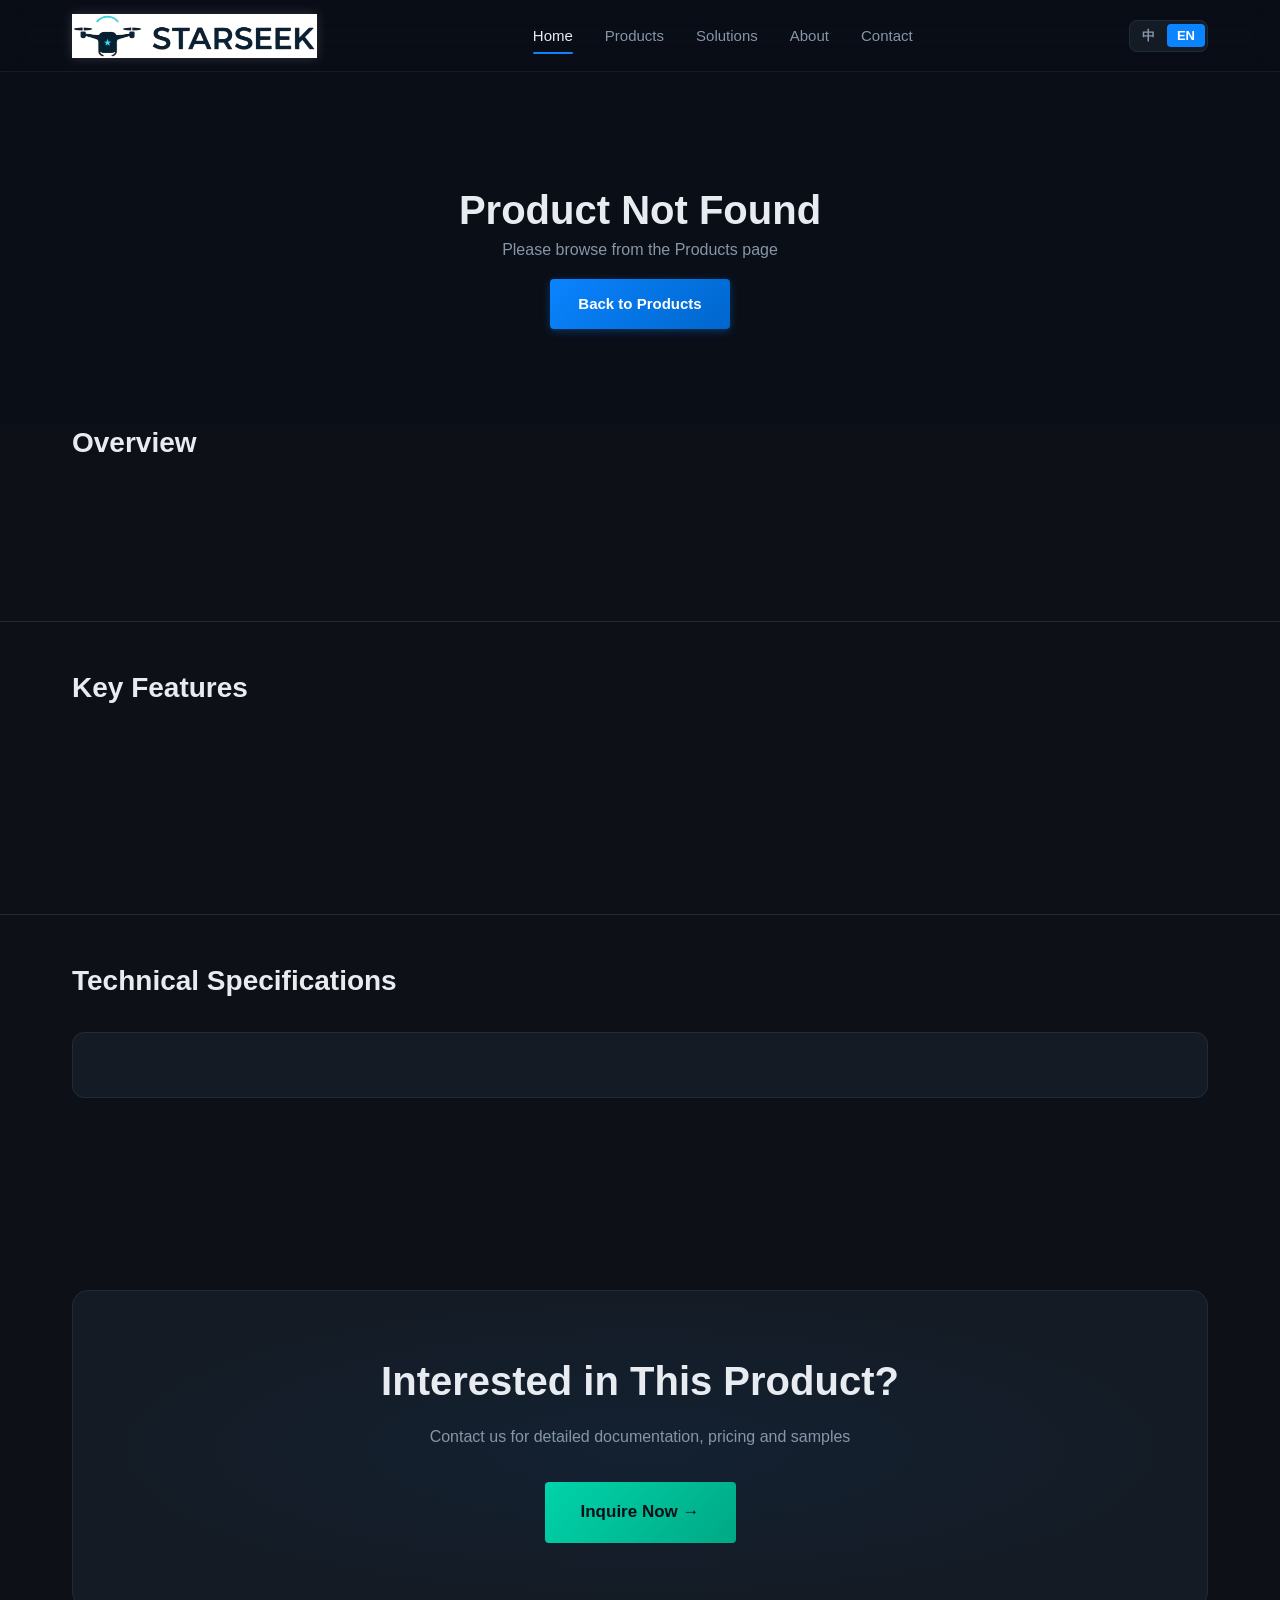
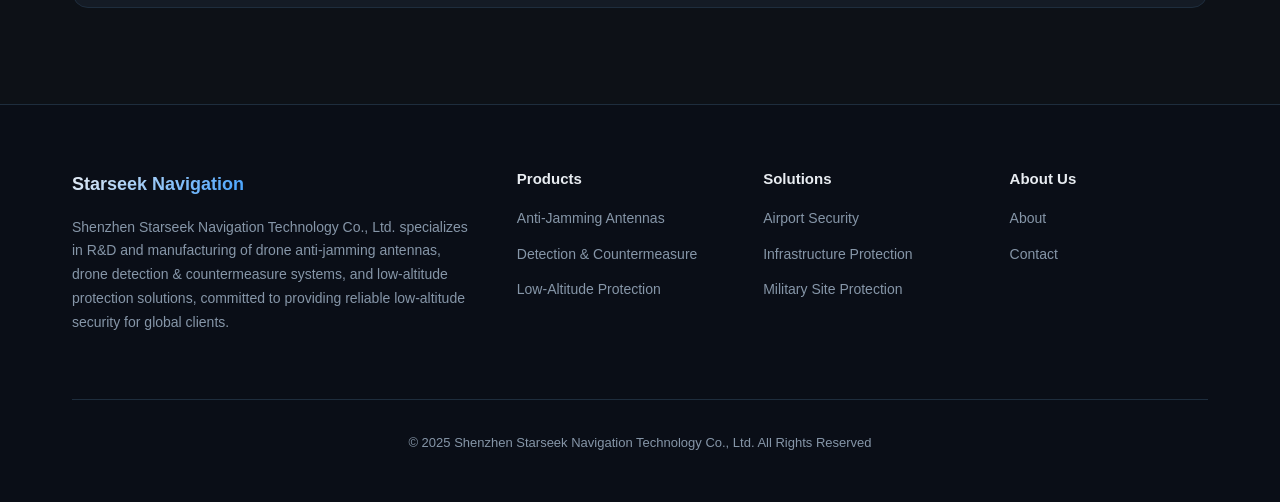
==== en/product-detail.html @ 2c4e3b2a "Add product detail pages and card links for all 7 antenna products Each product now has its own deta" ====
<!DOCTYPE html>
<html lang="en">
<head>
  <meta charset="UTF-8">
  <meta name="viewport" content="width=device-width, initial-scale=1.0">
  <title>Product Detail - Starseek Navigation Technology</title>
  <meta name="description" content="Starseek Navigation Technology - Anti-Jamming Antenna Product Detail">
  <link rel="stylesheet" href="../css/style.css">
  <link rel="preconnect" href="https://fonts.googleapis.com">
  <link rel="preconnect" href="https://fonts.gstatic.com" crossorigin>
  <link href="https://fonts.googleapis.com/css2?family=Inter:wght@400;500;600;700;800&display=swap" rel="stylesheet">
  <style>
    .detail-hero { padding-top: calc(var(--nav-height) + var(--space-2xl)); padding-bottom: var(--space-xl); background: var(--color-bg-deep); }
    .detail-gallery { display: flex; gap: var(--space-md); margin-bottom: var(--space-xl); }
    .detail-gallery img { width: 100%; max-height: 480px; object-fit: contain; background: var(--color-bg-elevated); border-radius: var(--radius-lg); border: 1px solid var(--color-border); }
    .detail-gallery-thumbs { display: flex; gap: var(--space-sm); margin-top: var(--space-md); }
    .detail-gallery-thumbs img { width: 80px; height: 80px; object-fit: cover; border-radius: var(--radius-md); border: 2px solid var(--color-border); cursor: pointer; transition: border-color var(--transition-fast); }
    .detail-gallery-thumbs img:hover, .detail-gallery-thumbs img.active { border-color: var(--color-primary); }
    .spec-table { width: 100%; border-collapse: collapse; margin: var(--space-xl) 0; }
    .spec-table tr { border-bottom: 1px solid var(--color-border); }
    .spec-table td { padding: var(--space-md) var(--space-lg); }
    .spec-table td:first-child { color: var(--color-text-muted); font-weight: 500; width: 40%; white-space: nowrap; }
    .spec-table td:last-child { color: var(--color-text-primary); font-weight: 600; }
    .feature-list-detail { display: grid; grid-template-columns: repeat(auto-fit, minmax(280px, 1fr)); gap: var(--space-md); margin: var(--space-xl) 0; }
    .feature-item-detail { display: flex; align-items: flex-start; gap: var(--space-md); padding: var(--space-lg); background: var(--color-bg-card); border: 1px solid var(--color-border); border-radius: var(--radius-md); }
    .feature-item-detail .fi-icon { font-size: 1.5rem; flex-shrink: 0; }
    .feature-item-detail .fi-text { font-size: 0.9375rem; color: var(--color-text-primary); line-height: 1.6; }
    .breadcrumb { display: flex; gap: var(--space-sm); align-items: center; font-size: 0.875rem; color: var(--color-text-muted); margin-bottom: var(--space-lg); }
    .breadcrumb a { color: var(--color-text-secondary); text-decoration: none; }
    .breadcrumb a:hover { color: var(--color-primary-light); }
    .section-divider { border: 0; border-top: 1px solid var(--color-border); margin: var(--space-2xl) 0; }
    @media (max-width: 768px) {
      .spec-table td:first-child { width: 50%; }
      .detail-gallery-thumbs { overflow-x: auto; }
    }
  </style>
</head>
<body>

  <section class="detail-hero">
    <div class="container">
      <div class="breadcrumb">
        <a href="./">Home</a> <span>/</span>
        <a href="products.html">Products</a> <span>/</span>
        <span id="bcCat">Anti-Jamming Antenna</span> <span>/</span>
        <span id="bcName" style="color:var(--color-text-primary);">Product Detail</span>
      </div>

      <div class="reveal">
        <span class="section-label" id="detailSeries">Series</span>
        <h1 class="section-title" id="detailName">Product Name</h1>
        <p class="section-desc" id="detailSubtitle" style="font-size:1.125rem;">Product description</p>
      </div>

      <!-- Main Gallery -->
      <div class="reveal" id="galleryMain">
        <div class="detail-gallery">
          <img id="mainImage" src="" alt="Product Image" style="width:100%;">
        </div>
        <div class="detail-gallery-thumbs" id="galleryThumbs"></div>
      </div>
    </div>
  </section>

  <!-- Overview -->
  <section class="section" style="padding-top:0;">
    <div class="container">
      <div class="reveal" style="max-width:860px;">
        <h3 style="margin-bottom:var(--space-md);">Overview</h3>
        <p style="font-size:1.0625rem;line-height:1.85;color:var(--color-text-secondary);" id="detailOverview"></p>
      </div>
    </div>
  </section>

  <hr class="section-divider">

  <!-- Features -->
  <section class="section" style="padding-top:0;">
    <div class="container">
      <h3 style="margin-bottom:var(--space-xl);">Key Features</h3>
      <div class="feature-list-detail reveal" id="detailFeatures"></div>
    </div>
  </section>

  <hr class="section-divider">

  <!-- Specs Table -->
  <section class="section" style="padding-top:0;">
    <div class="container">
      <h3 style="margin-bottom:var(--space-xl);">Technical Specifications</h3>
      <div class="reveal" style="background:var(--color-bg-card);border:1px solid var(--color-border);border-radius:var(--radius-lg);overflow:hidden;">
        <table class="spec-table" id="detailSpecs"></table>
      </div>
    </div>
  </section>

  <!-- CTA -->
  <section class="section">
    <div class="container reveal">
      <div class="cta-section">
        <h2>Interested in This Product?</h2>
        <p>Contact us for detailed documentation, pricing and samples</p>
        <a href="contact.html" class="btn btn-accent btn-lg">Inquire Now →</a>
      </div>
    </div>
  </section>

  <script src="../js/i18n.js"></script>
  <script src="../js/product-data.js"></script>
  <script>
    document.addEventListener('DOMContentLoaded', function() {
      var params = new URLSearchParams(window.location.search);
      var model = params.get('model');
      if (!model || !PRODUCT_DETAIL[model]) {
        document.querySelector('.detail-hero .container').innerHTML = '<div class="text-center" style="padding:4rem 0;"><h2>Product Not Found</h2><p>Please browse from the Products page</p><a href="products.html" class="btn btn-primary">Back to Products</a></div>';
        return;
      }

      var d = PRODUCT_DETAIL[model].en;

      document.title = d.name + ' - Starseek Navigation';

      document.getElementById('detailSeries').textContent = d.series;
      document.getElementById('detailName').textContent = d.name;
      document.getElementById('detailSubtitle').textContent = d.subtitle;
      document.getElementById('bcName').textContent = d.name;
      document.getElementById('bcCat').textContent = 'Anti-Jamming Antenna';

      document.getElementById('detailOverview').textContent = d.overview;

      var mainImg = document.getElementById('mainImage');
      var thumbsDiv = document.getElementById('galleryThumbs');
      var basePath = '../images/products/';

      if (d.images && d.images.length > 0) {
        mainImg.src = basePath + d.images[0];
        mainImg.alt = d.name;
        d.images.forEach(function(img, i) {
          var thumb = document.createElement('img');
          thumb.src = basePath + img;
          thumb.alt = d.name + ' - ' + (i+1);
          thumb.className = i === 0 ? 'active' : '';
          thumb.onclick = function() {
            mainImg.src = basePath + img;
            thumbsDiv.querySelectorAll('img').forEach(function(t) { t.className = ''; });
            thumb.className = 'active';
          };
          thumbsDiv.appendChild(thumb);
        });
      }

      var featDiv = document.getElementById('detailFeatures');
      var icons = ['🔬','⚙️','🛡️','📡','🚀','💡','🎯','✅'];
      d.features.forEach(function(f, i) {
        var item = document.createElement('div');
        item.className = 'feature-item-detail';
        item.innerHTML = '<span class="fi-icon">' + (icons[i] || '✅') + '</span><span class="fi-text">' + f + '</span>';
        featDiv.appendChild(item);
      });

      var specTable = document.getElementById('detailSpecs');
      d.specs.forEach(function(row) {
        var tr = document.createElement('tr');
        tr.innerHTML = '<td>' + row[0] + '</td><td>' + row[1] + '</td>';
        specTable.appendChild(tr);
      });
    });
  </script>
  <script src="../js/main.js"></script>
</body>
</html>
---- css/style.css ----
/* ============================================================
   Starseek Navigation Technology - Global Design System
   星索导航科技 - 全局设计系统
   ============================================================ */

/* --- CSS Variables / Design Tokens --- */
:root {
  /* Primary palette */
  --color-primary: #0A84FF;
  --color-primary-light: #40A0FF;
  --color-primary-dark: #0066CC;
  --color-primary-glow: rgba(10, 132, 255, 0.35);

  /* Accent */
  --color-accent: #00D4AA;
  --color-accent-glow: rgba(0, 212, 170, 0.3);

  /* Backgrounds */
  --color-bg-deep: #0A0E17;
  --color-bg-body: #0D1117;
  --color-bg-card: #141B25;
  --color-bg-card-hover: #1A2332;
  --color-bg-elevated: #161D2A;

  /* Text */
  --color-text-primary: #E8ECF1;
  --color-text-secondary: #8696A8;
  --color-text-muted: #5A6A7E;

  /* Borders */
  --color-border: #1E2D3D;
  --color-border-light: #2A3A4D;
  --color-border-glow: rgba(10, 132, 255, 0.4);

  /* Spacing */
  --space-xs: 0.25rem;
  --space-sm: 0.5rem;
  --space-md: 1rem;
  --space-lg: 1.5rem;
  --space-xl: 2rem;
  --space-2xl: 3rem;
  --space-3xl: 4rem;
  --space-4xl: 6rem;

  /* Radius */
  --radius-sm: 4px;
  --radius-md: 8px;
  --radius-lg: 12px;
  --radius-xl: 16px;

  /* Shadows */
  --shadow-sm: 0 1px 2px rgba(0, 0, 0, 0.3);
  --shadow-md: 0 4px 12px rgba(0, 0, 0, 0.4);
  --shadow-lg: 0 8px 32px rgba(0, 0, 0, 0.5);
  --shadow-glow: 0 0 20px var(--color-primary-glow);
  --shadow-glow-accent: 0 0 20px var(--color-accent-glow);

  /* Typography */
  --font-cn: "PingFang SC", "Microsoft YaHei", "Noto Sans SC", sans-serif;
  --font-en: "Inter", "Segoe UI", system-ui, -apple-system, sans-serif;
  --font-mono: "JetBrains Mono", "SF Mono", "Fira Code", monospace;

  /* Transitions */
  --transition-fast: 150ms ease;
  --transition-base: 300ms ease;
  --transition-slow: 500ms ease;

  /* Layout */
  --max-width: 1200px;
  --nav-height: 72px;
}

/* --- Reset --- */
*, *::before, *::after {
  margin: 0;
  padding: 0;
  box-sizing: border-box;
}

html {
  scroll-behavior: smooth;
  font-size: 16px;
}

body {
  font-family: var(--font-cn);
  background-color: var(--color-bg-body);
  color: var(--color-text-primary);
  line-height: 1.7;
  overflow-x: hidden;
  -webkit-font-smoothing: antialiased;
  -moz-osx-font-smoothing: grayscale;
}

/* --- Typography --- */
h1, h2, h3, h4, h5, h6 {
  font-weight: 700;
  line-height: 1.3;
  color: var(--color-text-primary);
}

h1 { font-size: clamp(2.25rem, 5vw, 3.5rem); }
h2 { font-size: clamp(1.75rem, 3.5vw, 2.5rem); }
h3 { font-size: clamp(1.25rem, 2.5vw, 1.75rem); }
h4 { font-size: 1.25rem; }

p {
  color: var(--color-text-secondary);
  margin-bottom: var(--space-md);
}

a {
  color: var(--color-primary-light);
  text-decoration: none;
  transition: color var(--transition-fast);
}
a:hover { color: var(--color-primary); }

img {
  max-width: 100%;
  height: auto;
  display: block;
}

/* --- Utility Classes --- */
.container {
  width: 100%;
  max-width: var(--max-width);
  margin: 0 auto;
  padding: 0 var(--space-xl);
}

.section {
  padding: var(--space-4xl) 0;
}

.section-label {
  display: inline-block;
  font-size: 0.875rem;
  font-weight: 600;
  letter-spacing: 0.1em;
  text-transform: uppercase;
  color: var(--color-primary-light);
  margin-bottom: var(--space-md);
}

.section-title {
  margin-bottom: var(--space-lg);
}

.section-desc {
  font-size: 1.125rem;
  color: var(--color-text-secondary);
  max-width: 640px;
  margin-bottom: var(--space-2xl);
}

.text-center { text-align: center; }
.text-gradient {
  background: linear-gradient(135deg, var(--color-primary-light), var(--color-accent));
  -webkit-background-clip: text;
  -webkit-text-fill-color: transparent;
  background-clip: text;
}

/* --- Buttons --- */
.btn {
  display: inline-flex;
  align-items: center;
  gap: var(--space-sm);
  padding: 0.75rem 1.75rem;
  font-size: 0.9375rem;
  font-weight: 600;
  font-family: inherit;
  border-radius: var(--radius-sm);
  border: none;
  cursor: pointer;
  transition: all var(--transition-base);
  text-decoration: none;
  white-space: nowrap;
}

.btn-primary {
  background: linear-gradient(135deg, var(--color-primary), var(--color-primary-dark));
  color: #fff;
  box-shadow: 0 2px 8px var(--color-primary-glow);
}
.btn-primary:hover {
  transform: translateY(-2px);
  box-shadow: 0 4px 20px var(--color-primary-glow);
  color: #fff;
}

.btn-outline {
  background: transparent;
  color: var(--color-text-primary);
  border: 1px solid var(--color-border-light);
}
.btn-outline:hover {
  border-color: var(--color-primary);
  color: var(--color-primary-light);
  background: rgba(10, 132, 255, 0.05);
}

.btn-accent {
  background: linear-gradient(135deg, var(--color-accent), #00A885);
  color: #0A0E17;
  font-weight: 700;
}
.btn-accent:hover {
  transform: translateY(-2px);
  box-shadow: 0 4px 20px var(--color-accent-glow);
  color: #0A0E17;
}

.btn-lg {
  padding: 1rem 2.25rem;
  font-size: 1.0625rem;
}

/* --- Navigation --- */
.navbar {
  position: fixed;
  top: 0;
  left: 0;
  right: 0;
  height: var(--nav-height);
  z-index: 1000;
  background: rgba(10, 14, 23, 0.85);
  backdrop-filter: blur(16px);
  -webkit-backdrop-filter: blur(16px);
  border-bottom: 1px solid rgba(30, 45, 61, 0.5);
  transition: background var(--transition-base);
}

.navbar .container {
  display: flex;
  align-items: center;
  justify-content: space-between;
  height: 100%;
}

.nav-logo {
  display: flex;
  align-items: center;
  gap: var(--space-sm);
  font-size: 1.125rem;
  font-weight: 700;
  color: var(--color-text-primary);
  text-decoration: none;
}
.nav-logo img {
  height: 44px;
  width: auto;
  filter: drop-shadow(0 0 6px rgba(255,255,255,0.15));
}
/* Hide text if logo already contains company name */
.nav-logo img + span {
  display: none;
}
.nav-logo span {
  background: linear-gradient(135deg, var(--color-text-primary), var(--color-primary-light));
  -webkit-background-clip: text;
  -webkit-text-fill-color: transparent;
  background-clip: text;
}

.nav-links {
  display: flex;
  align-items: center;
  gap: var(--space-xl);
  list-style: none;
}

.nav-links a {
  color: var(--color-text-secondary);
  font-size: 0.9375rem;
  font-weight: 500;
  text-decoration: none;
  padding: var(--space-sm) 0;
  position: relative;
  transition: color var(--transition-fast);
}
.nav-links a::after {
  content: '';
  position: absolute;
  bottom: -2px;
  left: 0;
  width: 0;
  height: 2px;
  background: var(--color-primary);
  border-radius: 1px;
  transition: width var(--transition-base);
}
.nav-links a:hover,
.nav-links a.active {
  color: var(--color-text-primary);
}
.nav-links a:hover::after,
.nav-links a.active::after {
  width: 100%;
}

/* Language switch */
.lang-switch {
  display: flex;
  align-items: center;
  gap: 2px;
  background: var(--color-bg-card);
  border: 1px solid var(--color-border);
  border-radius: var(--radius-md);
  padding: 2px;
}
.lang-switch button {
  padding: 4px 10px;
  font-size: 0.8125rem;
  font-weight: 600;
  border: none;
  background: transparent;
  color: var(--color-text-secondary);
  cursor: pointer;
  border-radius: var(--radius-sm);
  transition: all var(--transition-fast);
}
.lang-switch button.active {
  background: var(--color-primary);
  color: #fff;
}
.lang-switch button:hover:not(.active) {
  color: var(--color-text-primary);
}

/* Mobile nav toggle */
.nav-toggle {
  display: none;
  flex-direction: column;
  gap: 5px;
  cursor: pointer;
  background: none;
  border: none;
  padding: 4px;
}
.nav-toggle span {
  display: block;
  width: 24px;
  height: 2px;
  background: var(--color-text-primary);
  border-radius: 1px;
  transition: all var(--transition-base);
}

/* --- Hero Section --- */
.hero {
  position: relative;
  min-height: 100vh;
  display: flex;
  align-items: center;
  justify-content: center;
  padding-top: var(--nav-height);
  overflow: hidden;
  background: var(--color-bg-deep);
}

/* Grid background */
.hero::before {
  content: '';
  position: absolute;
  inset: 0;
  background-image:
    linear-gradient(rgba(10, 132, 255, 0.04) 1px, transparent 1px),
    linear-gradient(90deg, rgba(10, 132, 255, 0.04) 1px, transparent 1px);
  background-size: 60px 60px;
  mask-image: radial-gradient(ellipse 70% 70% at 50% 50%, black 30%, transparent 70%);
  -webkit-mask-image: radial-gradient(ellipse 70% 70% at 50% 50%, black 30%, transparent 70%);
}

/* Glow orb */
.hero::after {
  content: '';
  position: absolute;
  top: 50%;
  left: 50%;
  transform: translate(-50%, -50%);
  width: 600px;
  height: 600px;
  background: radial-gradient(circle, rgba(10, 132, 255, 0.08), transparent 70%);
  border-radius: 50%;
  pointer-events: none;
}

.hero-content {
  position: relative;
  z-index: 1;
  text-align: center;
  max-width: 800px;
  padding: var(--space-2xl);
}

.hero-badge {
  display: inline-block;
  padding: 0.375rem 1rem;
  font-size: 0.875rem;
  font-weight: 600;
  color: var(--color-primary-light);
  background: rgba(10, 132, 255, 0.1);
  border: 1px solid rgba(10, 132, 255, 0.25);
  border-radius: 100px;
  margin-bottom: var(--space-xl);
  letter-spacing: 0.05em;
}

.hero-title {
  font-size: clamp(2.5rem, 6vw, 4rem);
  font-weight: 800;
  line-height: 1.15;
  margin-bottom: var(--space-lg);
}

.hero-subtitle {
  font-size: clamp(1.0625rem, 2vw, 1.25rem);
  color: var(--color-text-secondary);
  margin-bottom: var(--space-2xl);
  max-width: 560px;
  margin-left: auto;
  margin-right: auto;
}

.hero-actions {
  display: flex;
  gap: var(--space-md);
  justify-content: center;
  flex-wrap: wrap;
}

/* --- Cards --- */
.card-grid {
  display: grid;
  grid-template-columns: repeat(auto-fit, minmax(320px, 1fr));
  gap: var(--space-xl);
}

.card {
  background: var(--color-bg-card);
  border: 1px solid var(--color-border);
  border-radius: var(--radius-lg);
  padding: var(--space-2xl);
  transition: all var(--transition-base);
  position: relative;
  overflow: hidden;
}
.card::before {
  content: '';
  position: absolute;
  top: 0;
  left: 0;
  right: 0;
  height: 2px;
  background: linear-gradient(90deg, transparent, var(--color-primary), transparent);
  opacity: 0;
  transition: opacity var(--transition-base);
}
.card:hover {
  background: var(--color-bg-card-hover);
  border-color: var(--color-border-glow);
  transform: translateY(-4px);
  box-shadow: var(--shadow-lg);
}
.card:hover::before {
  opacity: 1;
}

.card-icon {
  width: 56px;
  height: 56px;
  display: flex;
  align-items: center;
  justify-content: center;
  background: rgba(10, 132, 255, 0.1);
  border: 1px solid rgba(10, 132, 255, 0.2);
  border-radius: var(--radius-md);
  margin-bottom: var(--space-lg);
  font-size: 1.5rem;
  color: var(--color-primary-light);
}

.card-title {
  font-size: 1.25rem;
  font-weight: 700;
  margin-bottom: var(--space-sm);
}

.card-desc {
  font-size: 0.9375rem;
  color: var(--color-text-secondary);
  line-height: 1.65;
}

.card-tags {
  display: flex;
  flex-wrap: wrap;
  gap: var(--space-sm);
  margin-top: var(--space-lg);
}

.tag {
  padding: 0.25rem 0.75rem;
  font-size: 0.8125rem;
  font-weight: 500;
  color: var(--color-primary-light);
  background: rgba(10, 132, 255, 0.08);
  border: 1px solid rgba(10, 132, 255, 0.15);
  border-radius: 100px;
}

/* --- Product Card --- */
.product-card {
  background: var(--color-bg-card);
  border: 1px solid var(--color-border);
  border-radius: var(--radius-lg);
  overflow: hidden;
  transition: all var(--transition-base);
}
.product-card:hover {
  border-color: var(--color-border-glow);
  transform: translateY(-4px);
  box-shadow: var(--shadow-lg);
}

.product-image {
  width: 100%;
  height: 240px;
  background: var(--color-bg-elevated);
  display: flex;
  align-items: center;
  justify-content: center;
  position: relative;
  overflow: hidden;
}
.product-image::after {
  content: '';
  position: absolute;
  inset: 0;
  background: linear-gradient(180deg, transparent 60%, var(--color-bg-card));
}
.product-image .placeholder-icon {
  font-size: 4rem;
  opacity: 0.3;
  color: var(--color-text-muted);
}

.product-body {
  padding: var(--space-xl);
}

.product-name {
  font-size: 1.125rem;
  font-weight: 700;
  margin-bottom: var(--space-sm);
}

.product-specs {
  display: grid;
  grid-template-columns: 1fr 1fr;
  gap: var(--space-sm);
  margin: var(--space-md) 0;
}

.spec-item {
  display: flex;
  flex-direction: column;
}

.spec-label {
  font-size: 0.75rem;
  color: var(--color-text-muted);
  text-transform: uppercase;
  letter-spacing: 0.05em;
}

.spec-value {
  font-size: 0.875rem;
  color: var(--color-text-primary);
  font-weight: 600;
}

/* --- Solution Card --- */
.solution-card {
  display: flex;
  gap: var(--space-xl);
  background: var(--color-bg-card);
  border: 1px solid var(--color-border);
  border-radius: var(--radius-lg);
  padding: var(--space-2xl);
  margin-bottom: var(--space-xl);
  transition: all var(--transition-base);
}
.solution-card:hover {
  border-color: var(--color-border-glow);
  background: var(--color-bg-card-hover);
}
.solution-card .solution-num {
  font-size: 3rem;
  font-weight: 800;
  color: rgba(10, 132, 255, 0.15);
  line-height: 1;
  flex-shrink: 0;
}
.solution-card .solution-info h3 {
  margin-bottom: var(--space-sm);
}
.solution-card .solution-info p {
  margin-bottom: 0;
}

/* --- Timeline (About page) --- */
.timeline {
  position: relative;
  padding-left: var(--space-2xl);
}
.timeline::before {
  content: '';
  position: absolute;
  left: 7px;
  top: 8px;
  bottom: 8px;
  width: 2px;
  background: linear-gradient(180deg, var(--color-primary), var(--color-accent), transparent);
}

.timeline-item {
  position: relative;
  padding-bottom: var(--space-2xl);
}
.timeline-item::before {
  content: '';
  position: absolute;
  left: calc(-1 * var(--space-2xl) + 3px);
  top: 6px;
  width: 10px;
  height: 10px;
  background: var(--color-primary);
  border-radius: 50%;
  box-shadow: 0 0 12px var(--color-primary-glow);
}

.timeline-year {
  font-size: 0.875rem;
  font-weight: 700;
  color: var(--color-primary-light);
  margin-bottom: var(--space-xs);
}

.timeline-title {
  font-size: 1.125rem;
  font-weight: 600;
  margin-bottom: var(--space-xs);
}

.timeline-desc {
  font-size: 0.9375rem;
  color: var(--color-text-secondary);
}

/* --- Stats Row --- */
.stats-row {
  display: grid;
  grid-template-columns: repeat(4, 1fr);
  gap: var(--space-xl);
  text-align: center;
}

.stat-value {
  font-size: 2.5rem;
  font-weight: 800;
  background: linear-gradient(135deg, var(--color-primary-light), var(--color-accent));
  -webkit-background-clip: text;
  -webkit-text-fill-color: transparent;
  background-clip: text;
}

.stat-label {
  font-size: 0.9375rem;
  color: var(--color-text-secondary);
  margin-top: var(--space-xs);
}

/* --- Contact Form --- */
.contact-grid {
  display: grid;
  grid-template-columns: 1fr 1fr;
  gap: var(--space-3xl);
}

.contact-info-item {
  display: flex;
  gap: var(--space-md);
  margin-bottom: var(--space-xl);
}

.contact-info-icon {
  width: 48px;
  height: 48px;
  flex-shrink: 0;
  display: flex;
  align-items: center;
  justify-content: center;
  background: rgba(10, 132, 255, 0.1);
  border: 1px solid rgba(10, 132, 255, 0.2);
  border-radius: var(--radius-md);
  font-size: 1.25rem;
}

.contact-info-text h4 {
  font-size: 1rem;
  margin-bottom: 2px;
}
.contact-info-text p {
  font-size: 0.9375rem;
  margin-bottom: 0;
}

.form-group {
  margin-bottom: var(--space-lg);
}

.form-label {
  display: block;
  font-size: 0.875rem;
  font-weight: 600;
  color: var(--color-text-secondary);
  margin-bottom: var(--space-sm);
}

.form-input,
.form-textarea {
  width: 100%;
  padding: 0.75rem 1rem;
  font-size: 0.9375rem;
  font-family: inherit;
  color: var(--color-text-primary);
  background: var(--color-bg-card);
  border: 1px solid var(--color-border);
  border-radius: var(--radius-sm);
  transition: border-color var(--transition-fast);
  outline: none;
}
.form-input:focus,
.form-textarea:focus {
  border-color: var(--color-primary);
  box-shadow: 0 0 0 3px rgba(10, 132, 255, 0.1);
}

.form-textarea {
  min-height: 140px;
  resize: vertical;
}

.form-input::placeholder,
.form-textarea::placeholder {
  color: var(--color-text-muted);
}

/* --- Footer --- */
.footer {
  background: var(--color-bg-deep);
  border-top: 1px solid var(--color-border);
  padding: var(--space-3xl) 0 var(--space-xl);
}

.footer-grid {
  display: grid;
  grid-template-columns: 2fr 1fr 1fr 1fr;
  gap: var(--space-2xl);
  margin-bottom: var(--space-2xl);
}

.footer-brand .nav-logo {
  margin-bottom: var(--space-md);
}
.footer-brand p {
  font-size: 0.875rem;
}

.footer-col h4 {
  font-size: 0.9375rem;
  margin-bottom: var(--space-md);
}

.footer-col ul {
  list-style: none;
}
.footer-col ul li {
  margin-bottom: var(--space-sm);
}
.footer-col ul li a {
  font-size: 0.875rem;
  color: var(--color-text-secondary);
  text-decoration: none;
  transition: color var(--transition-fast);
}
.footer-col ul li a:hover {
  color: var(--color-primary-light);
}

.footer-bottom {
  border-top: 1px solid var(--color-border);
  padding-top: var(--space-xl);
  text-align: center;
  font-size: 0.8125rem;
  color: var(--color-text-muted);
}

/* --- Page Header (subpages) --- */
.page-header {
  padding-top: calc(var(--nav-height) + var(--space-4xl));
  padding-bottom: var(--space-2xl);
  background: var(--color-bg-deep);
  position: relative;
  overflow: hidden;
}
.page-header::before {
  content: '';
  position: absolute;
  inset: 0;
  background-image:
    linear-gradient(rgba(10, 132, 255, 0.03) 1px, transparent 1px),
    linear-gradient(90deg, rgba(10, 132, 255, 0.03) 1px, transparent 1px);
  background-size: 40px 40px;
}
.page-header .container {
  position: relative;
  z-index: 1;
}
.page-header .section-label {
  margin-bottom: var(--space-sm);
}
.page-header .section-title {
  margin-bottom: var(--space-sm);
}
.page-header .section-desc {
  margin-bottom: 0;
}

/* --- Category Tabs (Products) --- */
.category-tabs {
  display: flex;
  gap: var(--space-sm);
  flex-wrap: wrap;
  margin-bottom: var(--space-2xl);
}

.category-tab {
  padding: 0.5rem 1.25rem;
  font-size: 0.9375rem;
  font-weight: 500;
  font-family: inherit;
  color: var(--color-text-secondary);
  background: var(--color-bg-card);
  border: 1px solid var(--color-border);
  border-radius: 100px;
  cursor: pointer;
  transition: all var(--transition-fast);
}
.category-tab:hover {
  color: var(--color-text-primary);
  border-color: var(--color-border-light);
}
.category-tab.active {
  color: #fff;
  background: var(--color-primary);
  border-color: var(--color-primary);
}

/* --- Feature list --- */
.feature-list {
  display: grid;
  grid-template-columns: repeat(auto-fit, minmax(250px, 1fr));
  gap: var(--space-xl);
}

.feature-item {
  display: flex;
  gap: var(--space-md);
  align-items: flex-start;
}

.feature-icon {
  width: 44px;
  height: 44px;
  flex-shrink: 0;
  display: flex;
  align-items: center;
  justify-content: center;
  background: rgba(0, 212, 170, 0.1);
  border: 1px solid rgba(0, 212, 170, 0.2);
  border-radius: var(--radius-sm);
  font-size: 1.25rem;
}

.feature-text h4 {
  font-size: 1rem;
  margin-bottom: 2px;
}
.feature-text p {
  font-size: 0.875rem;
  margin-bottom: 0;
}

/* --- CTA Section --- */
.cta-section {
  position: relative;
  background: var(--color-bg-card);
  border: 1px solid var(--color-border);
  border-radius: var(--radius-xl);
  padding: var(--space-3xl);
  text-align: center;
  overflow: hidden;
}
.cta-section::before {
  content: '';
  position: absolute;
  inset: 0;
  background: radial-gradient(ellipse at center, rgba(10, 132, 255, 0.06), transparent 70%);
}

.cta-section h2 {
  margin-bottom: var(--space-md);
  position: relative;
  z-index: 1;
}
.cta-section p {
  margin-bottom: var(--space-xl);
  position: relative;
  z-index: 1;
}
.cta-section .btn {
  position: relative;
  z-index: 1;
}

/* --- Animations --- */
@keyframes fadeInUp {
  from {
    opacity: 0;
    transform: translateY(24px);
  }
  to {
    opacity: 1;
    transform: translateY(0);
  }
}

@keyframes fadeIn {
  from { opacity: 0; }
  to { opacity: 1; }
}

@keyframes pulse {
  0%, 100% { opacity: 1; }
  50% { opacity: 0.6; }
}

.animate-in {
  animation: fadeInUp 0.6s ease forwards;
}

/* Scroll reveal */
.reveal {
  opacity: 0;
  transform: translateY(24px);
  transition: all 0.6s ease;
}
.reveal.visible {
  opacity: 1;
  transform: translateY(0);
}

/* --- Empty State / Placeholder --- */
.placeholder-img {
  width: 100%;
  height: 100%;
  display: flex;
  flex-direction: column;
  align-items: center;
  justify-content: center;
  gap: var(--space-md);
  color: var(--color-text-muted);
}
.placeholder-img .icon {
  font-size: 2.5rem;
  opacity: 0.4;
}
.placeholder-img .text {
  font-size: 0.8125rem;
  opacity: 0.5;
}

/* --- Map Placeholder --- */
.map-placeholder {
  width: 100%;
  height: 300px;
  background: var(--color-bg-card);
  border: 1px solid var(--color-border);
  border-radius: var(--radius-lg);
  display: flex;
  align-items: center;
  justify-content: center;
  color: var(--color-text-muted);
  font-size: 0.9375rem;
}

/* ============================================================
   RESPONSIVE
   ============================================================ */

/* Tablet (<1024px) */
@media (max-width: 1024px) {
  .contact-grid {
    grid-template-columns: 1fr;
  }
  .footer-grid {
    grid-template-columns: 1fr 1fr;
  }
  .stats-row {
    grid-template-columns: repeat(2, 1fr);
  }
  .solution-card {
    flex-direction: column;
    gap: var(--space-md);
  }
}

/* Mobile (<768px) */
@media (max-width: 768px) {
  :root {
    --nav-height: 60px;
  }

  .nav-links {
    position: fixed;
    top: var(--nav-height);
    left: 0;
    right: 0;
    bottom: 0;
    flex-direction: column;
    align-items: center;
    justify-content: center;
    background: rgba(10, 14, 23, 0.97);
    backdrop-filter: blur(20px);
    -webkit-backdrop-filter: blur(20px);
    gap: var(--space-2xl);
    opacity: 0;
    pointer-events: none;
    transition: opacity var(--transition-base);
  }
  .nav-links.open {
    opacity: 1;
    pointer-events: auto;
  }
  .nav-links a {
    font-size: 1.25rem;
  }

  .nav-toggle {
    display: flex;
  }

  .card-grid {
    grid-template-columns: 1fr;
  }

  .product-specs {
    grid-template-columns: 1fr;
  }

  .feature-list {
    grid-template-columns: 1fr;
  }

  .footer-grid {
    grid-template-columns: 1fr;
    gap: var(--space-xl);
  }

  .hero-actions {
    flex-direction: column;
    align-items: center;
  }

  .hero-actions .btn {
    width: 100%;
    max-width: 280px;
    justify-content: center;
  }

  .section {
    padding: var(--space-3xl) 0;
  }

  .container {
    padding: 0 var(--space-lg);
  }

  .cta-section {
    padding: var(--space-xl);
    margin: 0 var(--space-md);
  }

  .category-tabs {
    gap: var(--space-xs);
  }

  .category-tab {
    padding: 0.375rem 0.875rem;
    font-size: 0.8125rem;
  }
}

/* Small mobile (<480px) */
@media (max-width: 480px) {
  .hero-content {
    padding: var(--space-xl) var(--space-md);
  }
  .hero-badge {
    font-size: 0.75rem;
    padding: 0.25rem 0.75rem;
  }
}
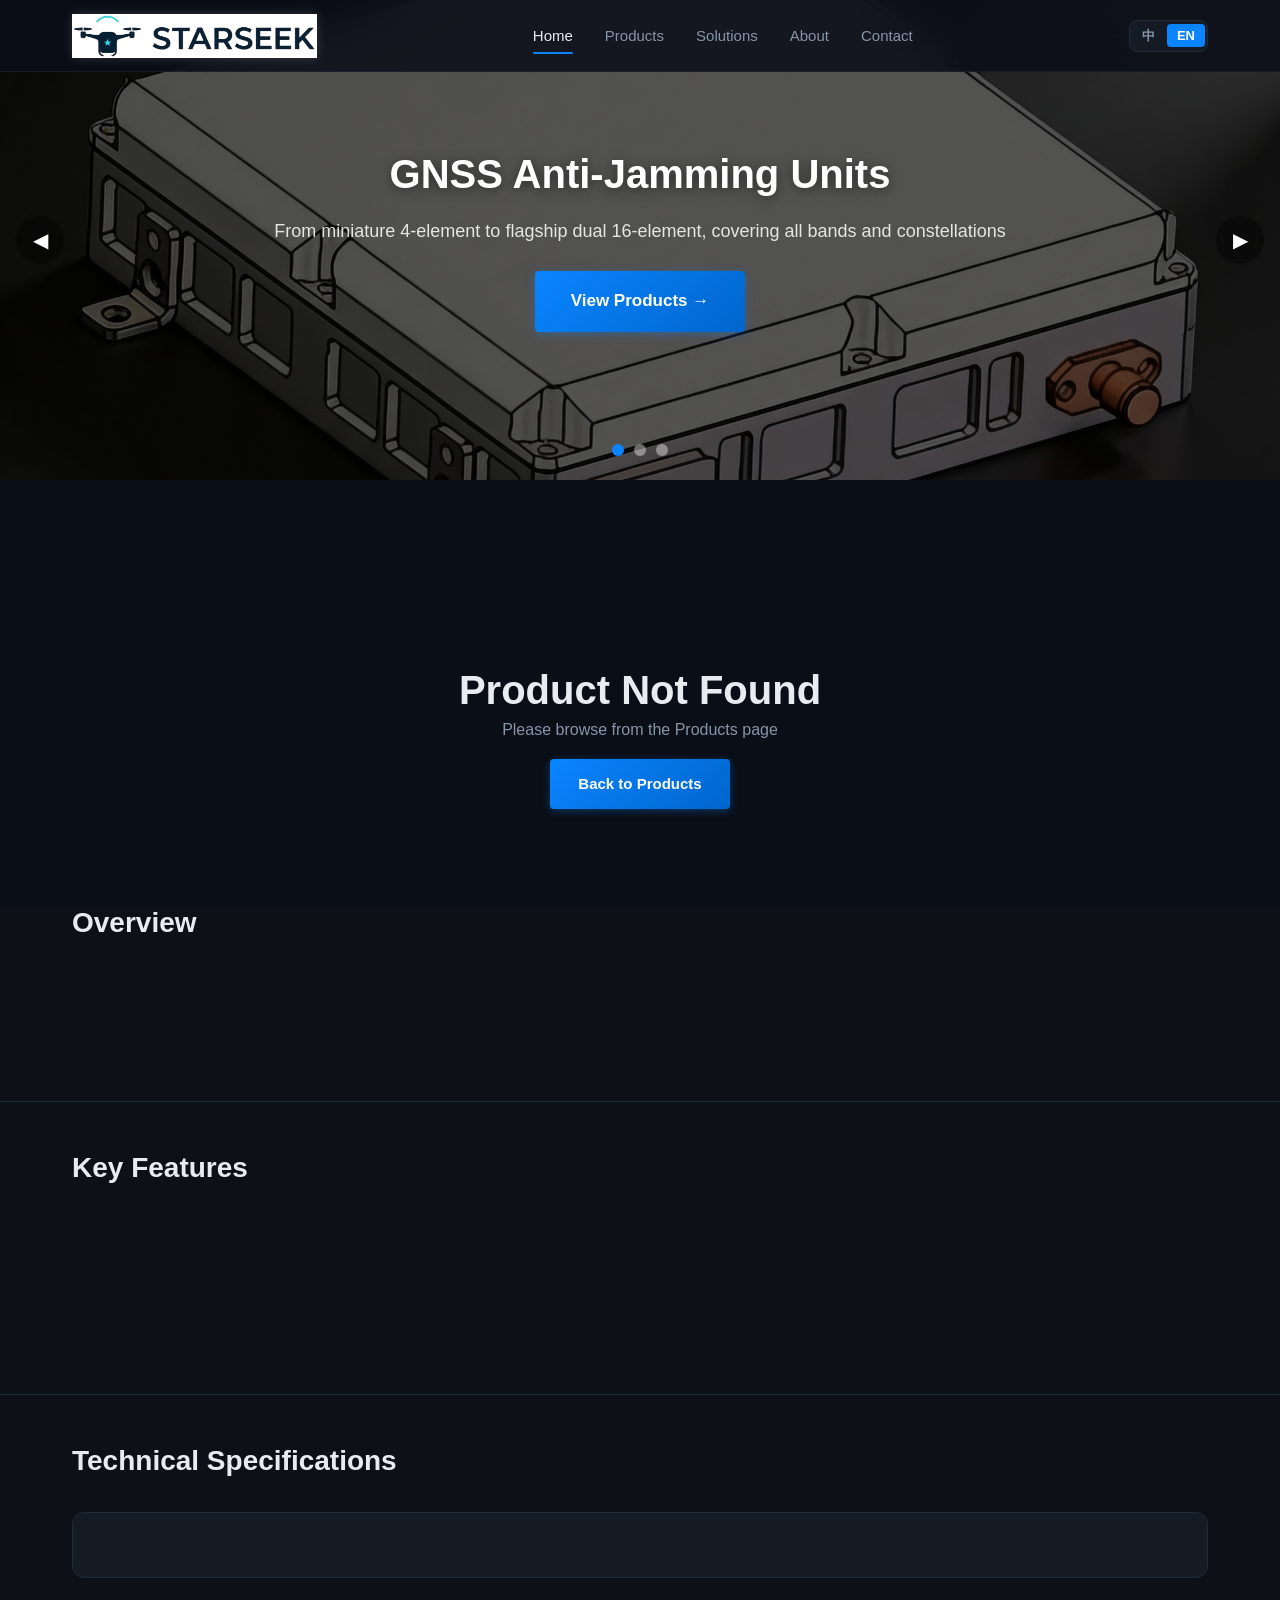
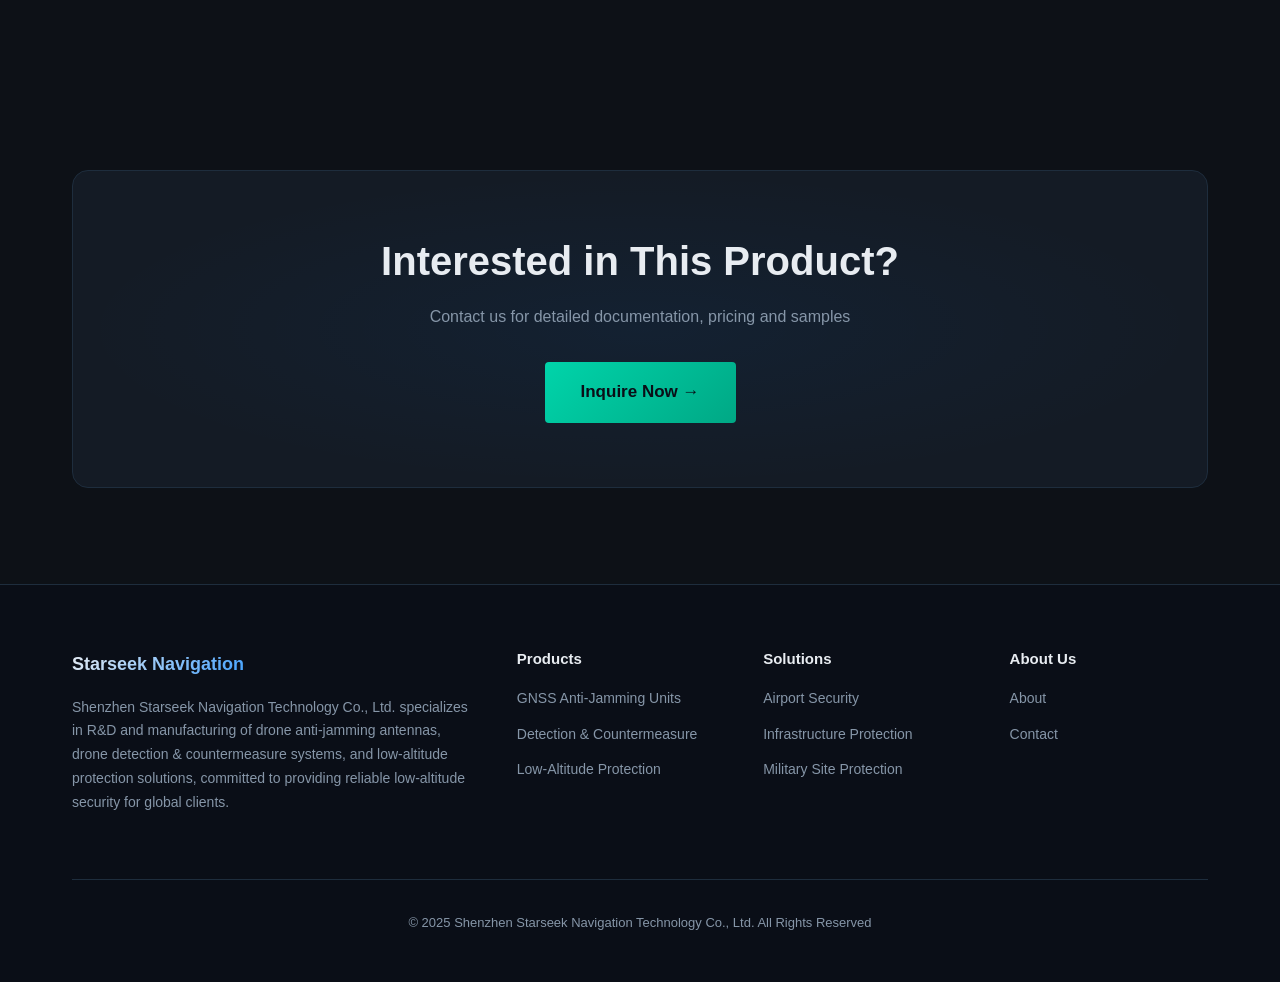
==== commit 293c33c5: "Rename category to GNSS Anti-Jamming Units, update banner themes - Category: 抗干扰天线 → GNSS抗干扰单元 / GNS" ====
--- a/en/product-detail.html
+++ b/en/product-detail.html
@@ -42,7 +42,7 @@
       <div class="breadcrumb">
         <a href="./">Home</a> <span>/</span>
         <a href="products.html">Products</a> <span>/</span>
-        <span id="bcCat">Anti-Jamming Antenna</span> <span>/</span>
+        <a href="products.html?category=antenna" id="bcCat">GNSS Anti-Jamming Unit</a> <span>/</span>
         <span id="bcName" style="color:var(--color-text-primary);">Product Detail</span>
       </div>
 
@@ -124,7 +124,7 @@
       document.getElementById('detailName').textContent = d.name;
       document.getElementById('detailSubtitle').textContent = d.subtitle;
       document.getElementById('bcName').textContent = d.name;
-      document.getElementById('bcCat').textContent = 'Anti-Jamming Antenna';
+      // bcCat already linked in HTML
 
       document.getElementById('detailOverview').textContent = d.overview;
 
--- a/css/style.css
+++ b/css/style.css
@@ -2,6 +2,77 @@
    Starseek Navigation Technology - Global Design System
    星索导航科技 - 全局设计系统
    ============================================================ */
+
+/* --- Banner Slider --- */
+.banner-slider {
+  position: relative;
+  width: 100%;
+  height: 480px;
+  overflow: hidden;
+  background: var(--color-bg-deep);
+}
+.banner-slide {
+  position: absolute;
+  inset: 0;
+  opacity: 0;
+  transition: opacity 0.8s ease;
+  display: flex;
+  align-items: center;
+  justify-content: center;
+}
+.banner-slide.active { opacity: 1; z-index: 1; }
+.banner-slide img {
+  position: absolute;
+  inset: 0;
+  width: 100%;
+  height: 100%;
+  object-fit: cover;
+  filter: brightness(0.35);
+}
+/* Fallback gradient if images don't load */
+.banner-slide::before {
+  content: '';
+  position: absolute;
+  inset: 0;
+  background: linear-gradient(135deg, #0A1628 0%, #0D2137 40%, #0A1628 100%);
+  z-index: 0;
+}
+.banner-slide-content {
+  position: relative;
+  z-index: 2;
+  text-align: center;
+  max-width: 800px;
+  padding: 0 var(--space-xl);
+}
+.banner-slide-content h2 {
+  font-size: clamp(1.5rem, 4vw, 2.5rem);
+  font-weight: 800;
+  color: #fff;
+  margin-bottom: var(--space-md);
+  text-shadow: 0 2px 12px rgba(0,0,0,0.5);
+}
+.banner-slide-content p {
+  font-size: clamp(0.9375rem, 2vw, 1.125rem);
+  color: rgba(255,255,255,0.85);
+  line-height: 1.7;
+  margin-bottom: var(--space-lg);
+}
+.banner-nav { position: absolute; bottom: 24px; left: 50%; transform: translateX(-50%); z-index: 10; display: flex; gap: 10px; }
+.banner-dot { width: 12px; height: 12px; border-radius: 50%; background: rgba(255,255,255,0.4); border: none; cursor: pointer; transition: background var(--transition-fast); padding: 0; }
+.banner-dot.active { background: var(--color-primary); }
+.banner-arrow { position: absolute; top: 50%; transform: translateY(-50%); z-index: 10; background: rgba(0,0,0,0.4); color: #fff; border: none; width: 48px; height: 48px; border-radius: 50%; cursor: pointer; font-size: 1.25rem; display: flex; align-items: center; justify-content: center; transition: background var(--transition-fast); }
+.banner-arrow:hover { background: rgba(0,0,0,0.7); }
+.banner-arrow.prev { left: 16px; }
+.banner-arrow.next { right: 16px; }
+@media (max-width: 768px) {
+  .banner-slider { height: 320px; }
+  .banner-arrow { width: 36px; height: 36px; font-size: 1rem; }
+  .banner-arrow.prev { left: 8px; }
+  .banner-arrow.next { right: 8px; }
+}
+
+/* --- Page with Banner --- */
+.page-with-banner .page-header { padding-top: var(--space-2xl); }
 
 /* --- CSS Variables / Design Tokens --- */
 :root {
@@ -512,6 +583,17 @@
   border-radius: 100px;
 }
 
+/* --- Product Card Link --- */
+.product-card-link {
+  display: block;
+  text-decoration: none;
+  color: inherit;
+}
+.product-card-link:hover {
+  text-decoration: none;
+  color: inherit;
+}
+
 /* --- Product Card --- */
 .product-card {
   background: var(--color-bg-card);
@@ -995,7 +1077,17 @@
   opacity: 0.5;
 }
 
-/* --- Map Placeholder --- */
+/* --- Map --- */
+.map-container iframe {
+  width: 100%;
+  min-height: 320px;
+  filter: brightness(0.9) contrast(1.1);
+}
+@media (max-width: 768px) {
+  .map-container iframe { min-height: 260px; }
+}
+
+/* --- Map Placeholder (legacy) --- */
 .map-placeholder {
   width: 100%;
   height: 300px;
